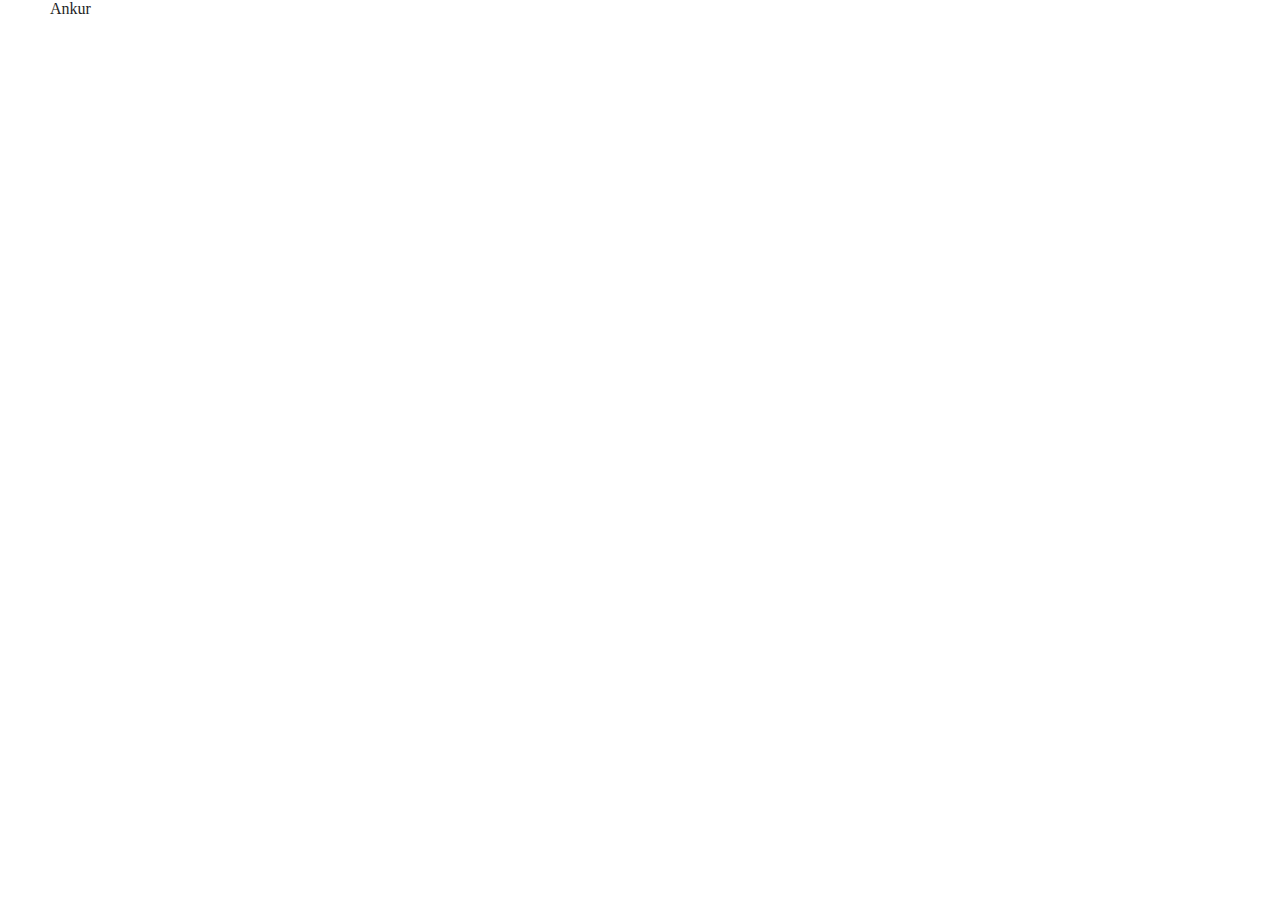
==== LoanHTML/index.html @ c1e1bb11 "index" ====
<!DOCTYPE html>
<html>
<head>
    <title>Home</title>
    <link href="css/style.css" rel="Stylesheet" type="text/css" />
</head>
<body>

    <nav class="fullContainer header"> <!-- full width -->
     <div class="container"> <!-- container width -->
        <div class="wrapper"> <!-- full width -->
Ankur
        </div>
     </div>   
    </nav>

</body>
</html>
---- LoanHTML/css/style.css ----
html,body{margin:0px;padding:0px; font-size: 16px; font-family: 'verdana';color:#1f1f1f;}

.fullContainer{width: 100%;float: left;}
.container{width: 100%; max-width: 1180px; margin: 0px auto;}
.container .wrapper{width: 100%;float: left;}
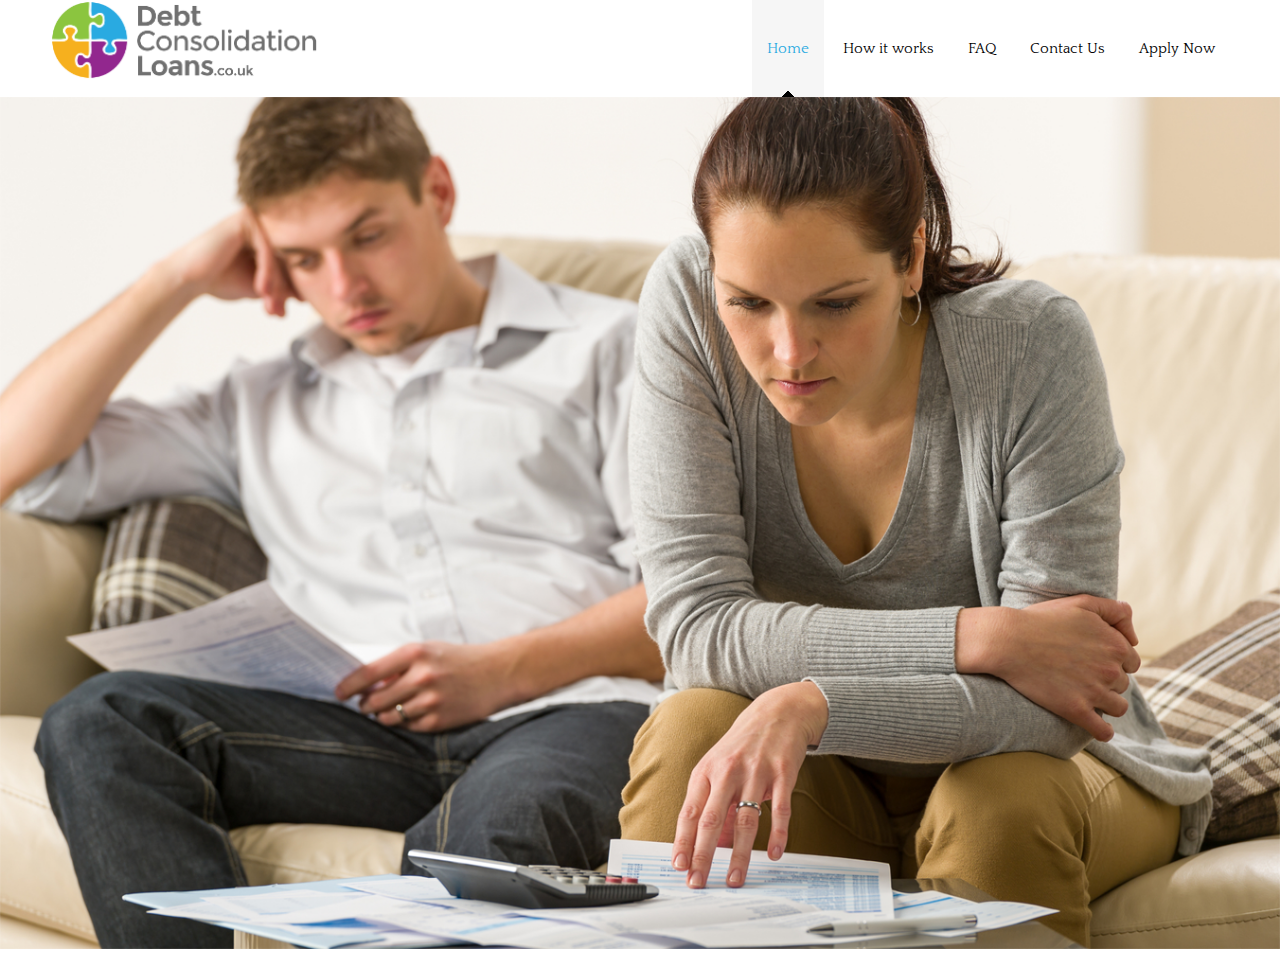
==== commit 3490cf0f: "nav" ====
--- a/LoanHTML/index.html
+++ b/LoanHTML/index.html
@@ -2,17 +2,42 @@
 <html>
 <head>
     <title>Home</title>
+    <link href="https://fonts.googleapis.com/css2?family=Quattrocento:wght@400;700&display=swap" rel="stylesheet">
     <link href="css/style.css" rel="Stylesheet" type="text/css" />
 </head>
 <body>
 
-    <nav class="fullContainer header"> <!-- full width -->
-     <div class="container"> <!-- container width -->
-        <div class="wrapper"> <!-- full width -->
-Ankur
+<nav class="fullContainer header"> <!-- full width -->
+    <div class="container"> <!-- container width -->
+    <div class="wrapper"> <!-- full width -->
+
+        <div class="logo">
+            <a href="#"><img src="images/logo.png" /></a>
         </div>
-     </div>   
-    </nav>
+        
+        <div class="navbox">
+            <ul>
+                <li><a href="#" class="selected">Home</a></li>
+                <li><a href="#">How it works</a></li>
+                <li><a href="#">FAQ</a></li>
+                <li><a href="#">Contact Us</a></li>
+                <li><a href="#">Apply Now</a></li>
+            </ul>
+        </div>
+
+    </div>
+    </div>   
+</nav><!-- header/nav box -->
+
+<section class="fullContainer banner"> <!-- full width -->
+    <div class="container"> <!-- container width -->
+    <div class="wrapper"> <!-- full width -->
+
+        <img src="images/banner.png" />
+
+    </div>
+    </div>   
+</section>
 
 </body>
 </html>--- a/LoanHTML/css/style.css
+++ b/LoanHTML/css/style.css
@@ -1,5 +1,23 @@
-html,body{margin:0px;padding:0px; font-size: 16px; font-family: 'verdana';color:#1f1f1f;}
+html,body{margin:0px;padding:0px; font-size: 15px; font-family: 'Quattrocento', serif; font-weight: 400; color:#1f1f1f;}
+img{max-width: 100%;}
+*{box-sizing: border-box;}
 
 .fullContainer{width: 100%;float: left;}
 .container{width: 100%; max-width: 1180px; margin: 0px auto;}
-.container .wrapper{width: 100%;float: left;}+.container .wrapper{width: 100%;float: left;}
+
+/* header section */
+.header .logo{width: 50%;float: left;}
+.header .logo a{display: inline-block;}
+.header .logo img{max-height: 80px;}
+
+.header .navbox{width: 50%;float: left;}
+.header .navbox ul{margin:0px;padding: 0px; list-style-type: none;float: right;}
+.header .navbox ul li{display: inline-block;}
+.header .navbox ul li a{text-decoration: none;color:#000; display: inline-block;padding:40px 15px;}
+.header .navbox ul li a:hover,
+.header .navbox ul li a.selected{color:#29aae1; background: #f6f6f6 url('../images/nav-icon.png') bottom center no-repeat;}
+
+/* banner section */
+.banner .container{max-width: 100%;}
+.banner img{width: 100%;}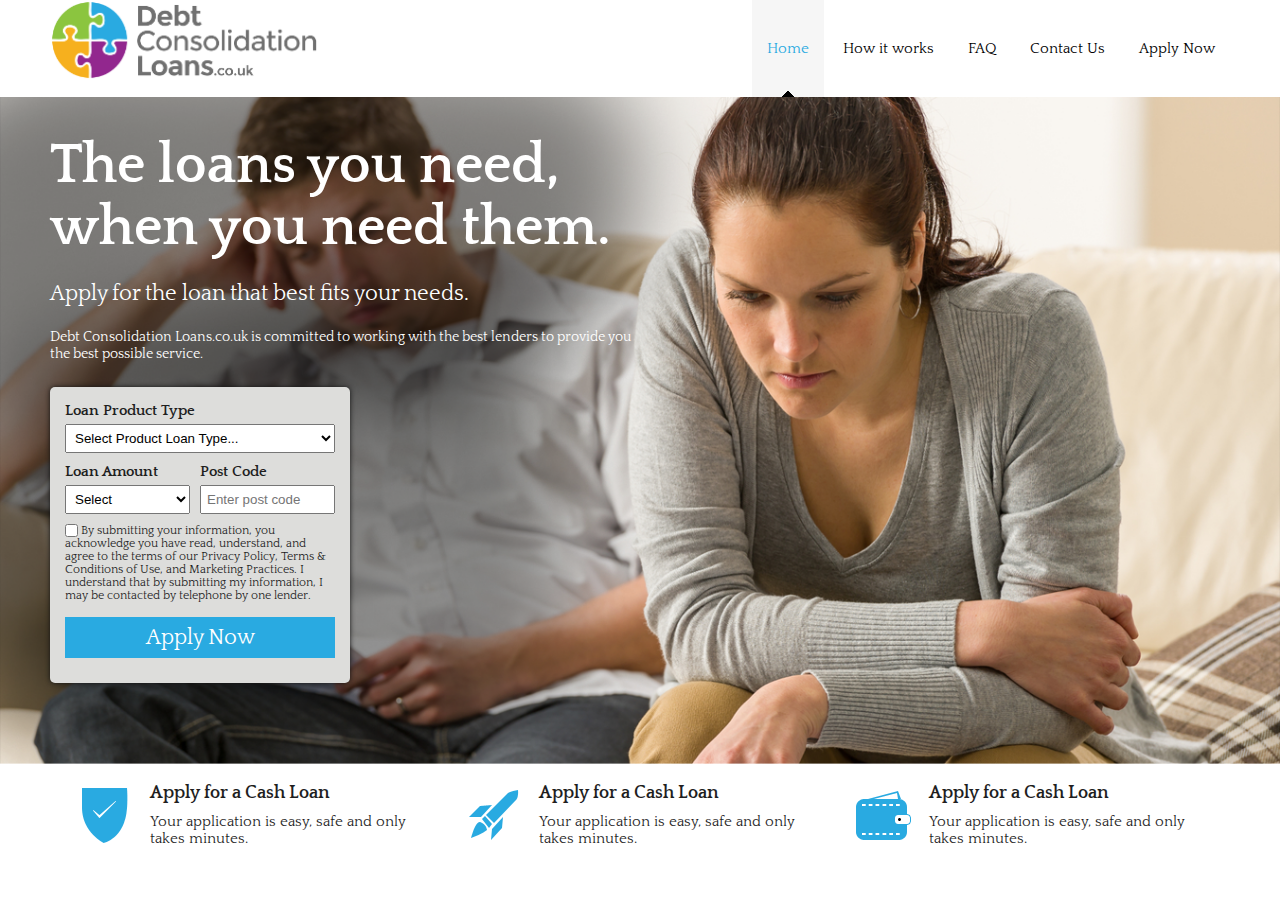
==== commit 3c410ed1: "updated" ====
--- a/LoanHTML/index.html
+++ b/LoanHTML/index.html
@@ -1,6 +1,9 @@
 <!DOCTYPE html>
 <html>
 <head>
+    <meta charset="UTF-8">
+    <meta name="viewport" content="width=device-width, initial-scale=1.0, maximum-scale=1.0">
+
     <title>Home</title>
     <link href="https://fonts.googleapis.com/css2?family=Quattrocento:wght@400;700&display=swap" rel="stylesheet">
     <link href="css/style.css" rel="Stylesheet" type="text/css" />
@@ -29,15 +32,80 @@
     </div>   
 </nav><!-- header/nav box -->
 
-<section class="fullContainer banner"> <!-- full width -->
+<section class="fullContainer banner">
     <div class="container"> <!-- container width -->
     <div class="wrapper"> <!-- full width -->
+        <img src="images/banner.png" />
+        <div class="absoluteBox">
+            <div class="bannerTitle">
+                <h1>The loans you need, when you need them.</h1>
+                <p>Apply for the loan that best fits your needs.</p>
+                <span>Debt Consolidation Loans.co.uk is committed to working with the best lenders to provide you the best possible service.</span>
+            </div><!-- banner title -->
 
-        <img src="images/banner.png" />
-
+            <div class="formWrapper">
+                <div class="formBox">
+                    <div class="formRow">
+                        <label>Loan Product Type</label>
+                        <select><option>Select Product Loan Type...</option></select>
+                    </div>
+                    <div class="halfBoxes">
+                        <div class="formRow">
+                            <label>Loan Amount</label>
+                            <select><option>Select</option></select>
+                        </div>
+                        <div class="formRow">
+                            <label>Post Code</label>
+                            <input type="text" placeholder="Enter post code" />
+                        </div>
+                    </div>
+                    <div class="formRow acknowledge">
+                        <label><input type="checkbox" /> By submitting your information, you acknowledge you have read, understand, and agree to the terms of our Privacy Policy, Terms & Conditions of Use, and Marketing Practices. I understand that by submitting my information, I may be contacted by telephone by one lender. </label>
+                    </div>
+                    <div class="formRow">
+                        <input type="button" class="blueBtn" value="Apply Now" />
+                    </div>
+                </div><!-- form box -->
+            </div><!-- form wrapper -->
+        </div>
     </div>
     </div>   
 </section>
 
+<section class="fullContainer classification">
+    <div class="container"> <!-- container width -->
+        <div class="wrapper"> <!-- full width -->
+            <div class="column3">
+                <div class="leftBox">
+                    <img src="images/icon1.png" />
+                </div>
+                <div class="rightBox">
+                    <h3>Apply for a Cash Loan</h3>
+                    <p>Your application is easy, safe and only takes minutes.</p>
+                </div>
+            </div><!-- column3 -->
+
+            <div class="column3">
+                <div class="leftBox">
+                    <img src="images/icon2.png" />
+                </div>
+                <div class="rightBox">
+                    <h3>Apply for a Cash Loan</h3>
+                    <p>Your application is easy, safe and only takes minutes.</p>
+                </div>
+            </div><!-- column3 -->
+
+            <div class="column3">
+                <div class="leftBox">
+                    <img src="images/icon3.png" />
+                </div>
+                <div class="rightBox">
+                    <h3>Apply for a Cash Loan</h3>
+                    <p>Your application is easy, safe and only takes minutes.</p>
+                </div>
+            </div><!-- column3 -->
+        </div>
+    </div>
+</section>
 </body>
 </html>--- a/LoanHTML/css/style.css
+++ b/LoanHTML/css/style.css
@@ -20,4 +20,35 @@
 
 /* banner section */
 .banner .container{max-width: 100%;}
-.banner img{width: 100%;}+.banner .wrapper{position: relative;}
+.banner img{width: 100%;}
+
+.absoluteBox{width: 100%;max-width: 100%;position: absolute;left:0px;right:0px;top:0px;max-width: 1180px; margin: 0px auto;}
+
+.bannerTitle{color: #fff;width: 100%;max-width: 600px;margin-bottom: 25px;}
+.bannerTitle h1{font-size: 56px;margin-bottom: 0px;}
+.bannerTitle p{font-size: 22px;}
+.bannerTitle span{font-size: 14px;}
+
+.formWrapper{width: 100%;max-width: 300px;}
+.formBox{width: 100%;float: left;background: #dddddb;padding: 15px;border-radius: 5px;box-shadow: 0px 0px 5px #151515;}
+.formBox .formRow{width: 100%;float: left;margin:0px 0px 10px 0px;}
+.formBox .formRow label{display: block;font-weight: 600;margin:0px 0px 5px 0px;}
+.formBox .formRow select,
+.formBox .formRow input[type='text']{width: 100%;padding:5px;}
+
+.formBox .acknowledge label{font-weight: normal;font-size: 12px;}
+.formBox .acknowledge input{margin: 0px;vertical-align: middle;}
+
+.blueBtn{background: #29aae1;width: 100%;color: #fff;border: 0px;padding: 8px 0px;font-size: 22px;font-family: 'Quattrocento', serif;cursor: pointer;}
+.blueBtn:hover{background: #0188c2;}
+
+.halfBoxes{width: 100%;float: left;}
+.halfBoxes .formRow{width: 50%;}
+.halfBoxes .formRow:first-child{padding-right: 10px;;}
+
+.classification .column3{width: 33%;float: left;display: flex;padding:15px 10px;}
+.classification .column3 .leftBox{width: 90px;float: left;display: flex;justify-content: center;align-items: center;}
+.classification .column3 .rightBox{width: calc(100% - 90px);float: left;}
+.classification .column3 .rightBox h3{margin-top: 0px;margin-bottom: 10px;}
+.classification .column3 .rightBox p{margin: 0px;}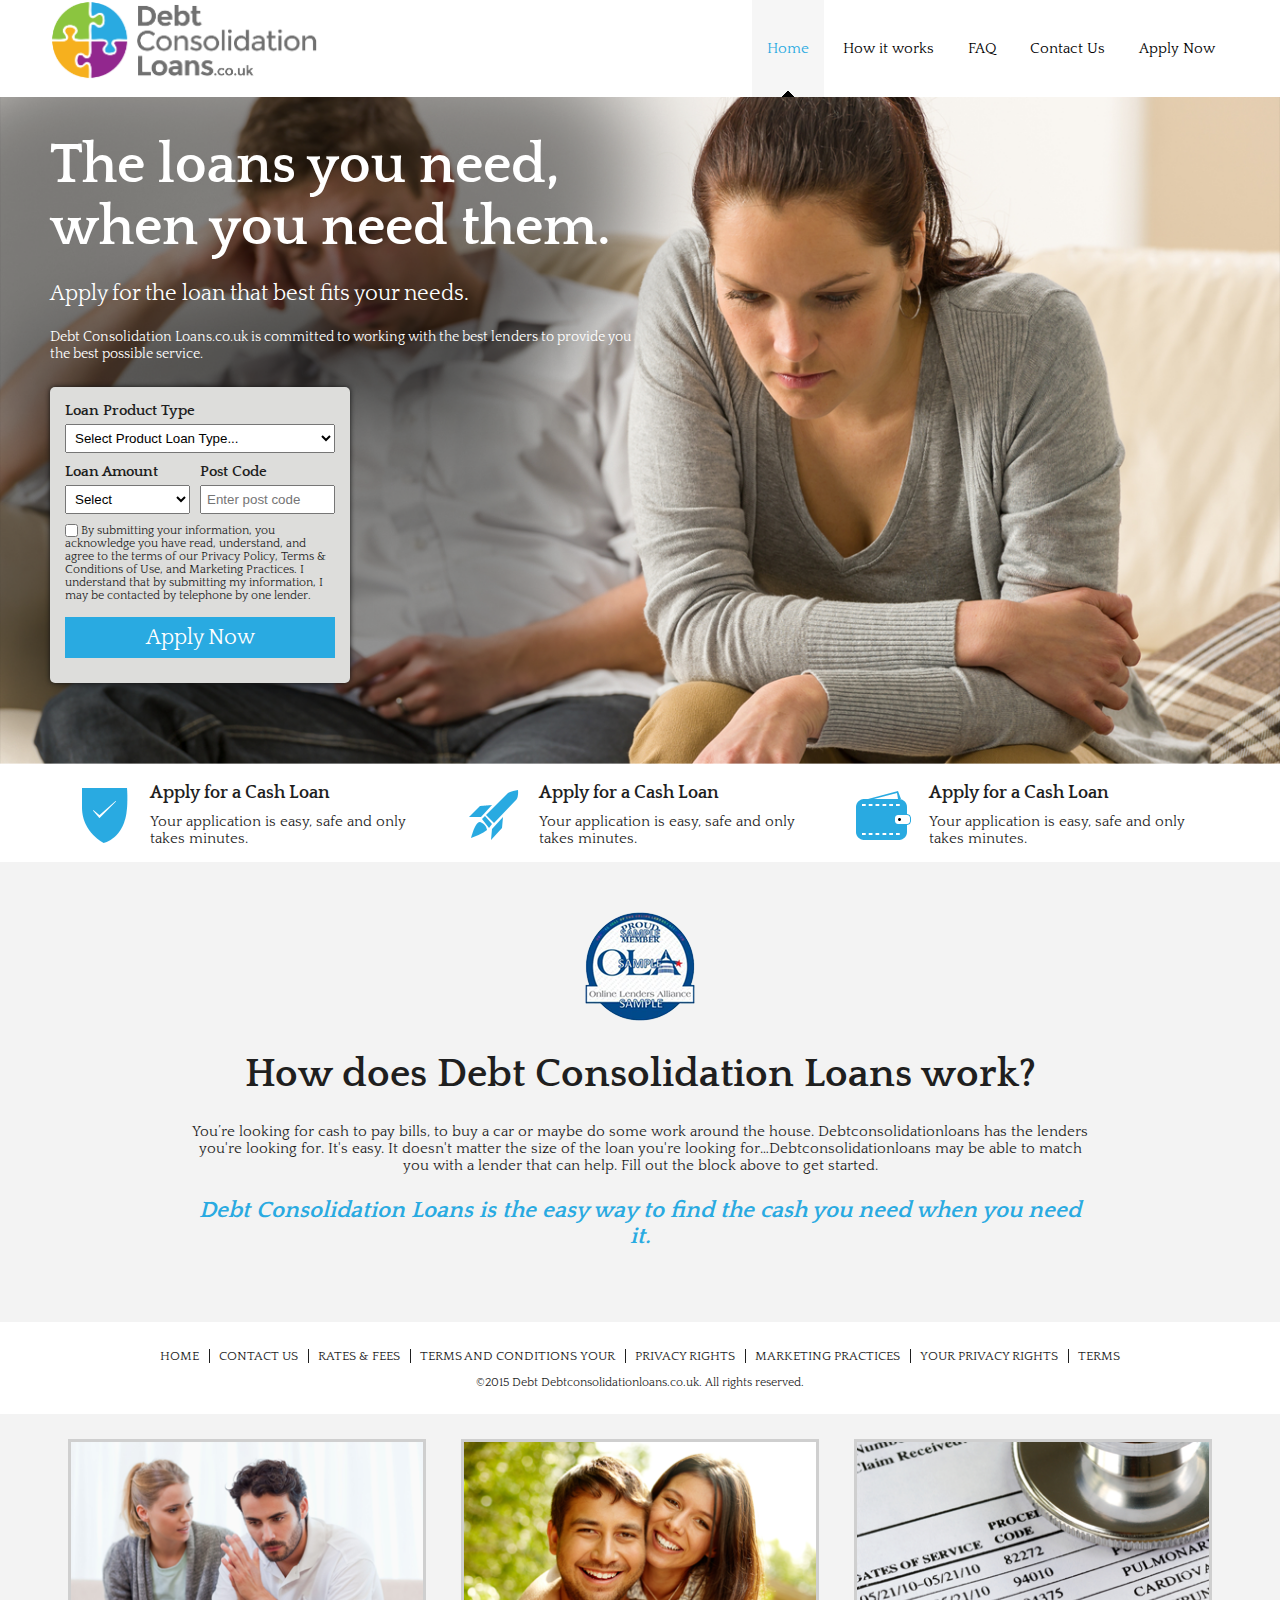
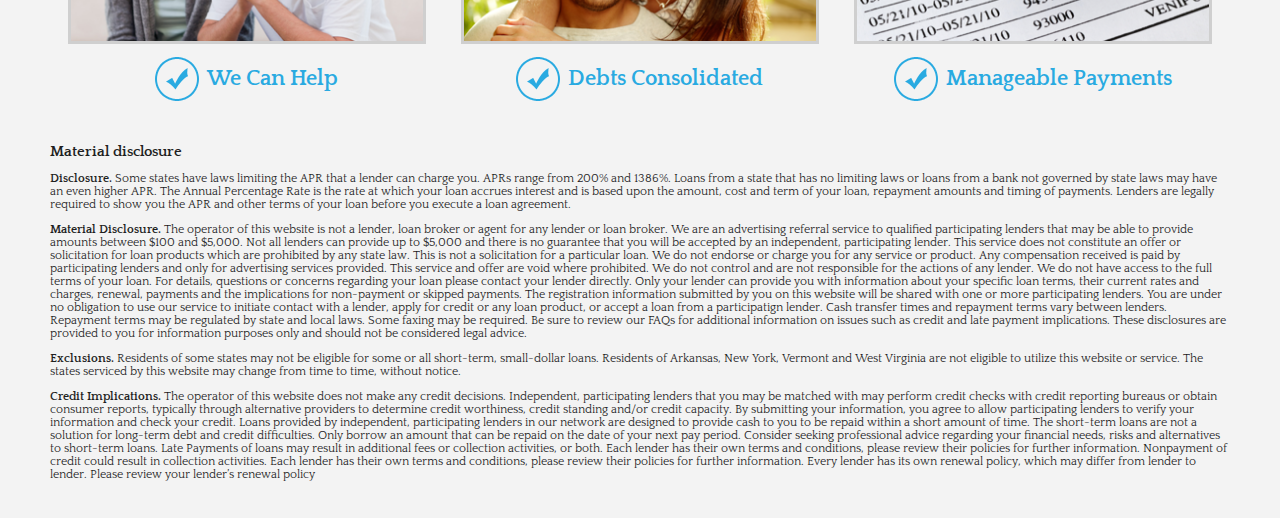
==== commit 63abd309: "update home page" ====
--- a/LoanHTML/index.html
+++ b/LoanHTML/index.html
@@ -107,5 +107,79 @@
         </div>
     </div>
 </section>
+
+
+<section class="fullContainer grayLogo">
+    <div class="container"> <!-- container width -->
+        <div class="wrapper"> <!-- full width -->
+            <img src="images/olaLogo.png" />
+            <h1>How does Debt Consolidation Loans work?</h1>
+            <p>You’re looking for cash to pay bills, to buy a car or maybe do some work around the house. Debtconsolidationloans has the lenders you're looking for. It's easy. It doesn't matter the size of the loan you're looking for…Debtconsolidationloans  may be able to match you with a lender that can help. Fill out the block above to get started.</p>
+            <h3>Debt Consolidation Loans is the easy way to find the cash you need when you need it.</h3>
+        </div>
+    </div>
+</section>
+
+<section class="fullContainer footer">
+    <div class="container"> <!-- container width -->
+        <div class="wrapper"> <!-- full width -->
+            <ul>
+                <li><a href="#">Home</a></li>
+                <li><a href="#">Contact us</a></li>
+                <li><a href="#">Rates & fees</a></li>
+                <li><a href="#">Terms and conditions Your</a></li>
+                <li><a href="#">privacy rights</a></li>
+                <li><a href="#">Marketing practices</a></li>
+                <li><a href="#">Your Privacy Rights</a></li>
+                <li><a href="#">Terms</a></li>
+            </ul>
+            <p>&copy;2015 Debt Debtconsolidationloans.co.uk.  All rights reserved.</p>
+        </div>
+    </div>
+</section>
+
+
+<section class="fullContainer grayFooter">
+    <div class="container"> <!-- container width -->
+        <div class="wrapper"> <!-- full width -->
+            <div class="topBox">
+                <div class="column4">
+                    <div class="imageBox">
+                        <img src="images/footerImg1.png" />
+                    </div>
+                    <div class="textBox">
+                        <span>We Can Help</span>
+                    </div>
+                </div><!-- column 4 -->
+
+                <div class="column4">
+                    <div class="imageBox">
+                        <img src="images/footerImg2.png" />
+                    </div>
+                    <div class="textBox">
+                        <span>Debts Consolidated</span>
+                    </div>
+                </div><!-- column 4 -->
+
+                <div class="column4">
+                    <div class="imageBox">
+                        <img src="images/footerImg3.png" />
+                    </div>
+                    <div class="textBox">
+                        <span>Manageable Payments</span>
+                    </div>
+                </div><!-- column 4 -->
+            </div><!-- top box -->
+            <div class="bottomBox">
+                <h4>Material disclosure</h4>
+                <p><strong>Disclosure.</strong> Some states have laws limiting the APR that a lender can charge you. APRs range from 200% and 1386%. Loans from a state that has no limiting laws or loans from a bank not governed by state laws may have an even higher APR. The Annual Percentage Rate is the rate at which your loan accrues interest and is based upon the amount, cost and term of your loan, repayment amounts and timing of payments. Lenders are legally required to show you the APR and other terms of your loan before you execute a loan agreement.</p>
+                <p><strong>Material Disclosure.</strong> The operator of this website is not a lender, loan broker or agent for any lender or loan broker. We are an advertising referral service to qualified participating lenders that may be able to provide amounts between $100 and $5,000. Not all lenders can provide up to $5,000 and there is no guarantee that you will be accepted by an independent, participating lender. This service does not constitute an offer or solicitation for loan products which are prohibited by any state law. This is not a solicitation for a particular loan. We do not endorse or charge you for any service or product. Any compensation received is paid by participating lenders and only for advertising services provided. This service and offer are void where prohibited. We do not control and are not responsible for the actions of any lender. We do not have access to the full terms of your loan. For details, questions or concerns regarding your loan please contact your lender directly. Only your lender can provide you with information about your specific loan terms, their current rates and charges, renewal, payments and the implications for non-payment or skipped payments. The registration information submitted by you on this website will be shared with one or more participating lenders. You are under no obligation to use our service to initiate contact with a lender, apply for credit or any loan product, or accept a loan from a participatign lender. Cash transfer times and repayment terms vary between lenders. Repayment terms may be regulated by state and local laws. Some faxing may be required. Be sure to review our FAQs for additional information on issues such as credit and late payment implications. These disclosures are provided to you for information purposes only and should not be considered legal advice.</p>
+                <p><strong>Exclusions.</strong> Residents of some states may not be eligible for some or all short-term, small-dollar loans. Residents of Arkansas, New York, Vermont and West Virginia are not eligible to utilize this website or service. The states serviced by this website may change from time to time, without notice.</p>
+                <p><strong>Credit Implications.</strong> The operator of this website does not make any credit decisions. Independent, participating lenders that you may be matched with may perform credit checks with credit reporting bureaus or obtain consumer reports, typically through alternative providers to determine credit worthiness, credit standing and/or credit capacity. By submitting your information, you agree to allow participating lenders to verify your information and check your credit. Loans provided by independent, participating lenders in our network are designed to provide cash to you to be repaid within a short amount of time. The short-term loans are not a solution for long-term debt and credit difficulties. Only borrow an amount that can be repaid on the date of your next pay period. Consider seeking professional advice regarding your financial needs, risks and alternatives to short-term loans. Late Payments of loans may result in additional fees or collection activities, or both. Each lender has their own terms and conditions, please review their policies for further information. Nonpayment of credit could result in collection activities. Each lender has their own terms and conditions, please review their policies for further information. Every lender has its own renewal policy, which may differ from lender to lender. Please review your lender’s renewal policy</p>
+            </div>
+        </div>
+    </div>
+</section>
+
 </body>
 </html>--- a/LoanHTML/css/style.css
+++ b/LoanHTML/css/style.css
@@ -51,4 +51,33 @@
 .classification .column3 .leftBox{width: 90px;float: left;display: flex;justify-content: center;align-items: center;}
 .classification .column3 .rightBox{width: calc(100% - 90px);float: left;}
 .classification .column3 .rightBox h3{margin-top: 0px;margin-bottom: 10px;}
-.classification .column3 .rightBox p{margin: 0px;}+.classification .column3 .rightBox p{margin: 0px;}
+
+/* grayLogo */
+.grayLogo{background: #f3f3f3;text-align: center;padding:50px 0px;}
+.grayLogo .container{max-width: 900px;}
+.grayLogo h1{font-size: 40px;}
+.grayLogo h3{font-size: 23px;color:#29aae1;font-style: italic;}
+
+/* footer */
+.footer{text-align: center;color:#1f1f1f;padding: 25px 0px;}
+.footer ul{margin: 0px;padding: 0px;list-style-type: none;}
+.footer ul li{display: inline-block;border-right: 1px solid #1f1f1f;padding-right: 10px;margin-right: 5px;}
+.footer ul li:last-child{border: 0px;padding: 0px;margin: 0px;}
+.footer ul li a{display: block;text-decoration: none; text-transform: uppercase;font-size:13px;color:#1f1f1f;}
+.footer ul li a:hover{ text-decoration: underline;}
+.footer p{font-size: 12px;margin-bottom: 0px;;}
+
+
+/* grayFooter */
+.grayFooter{background: #f3f3f3;padding: 25px 0px;}
+.grayFooter .topBox {width: 100%;float: left;}
+.grayFooter .topBox .column4{width: 33.33%;float: left;padding:0px 1.5%;}
+.grayFooter .topBox .imageBox{width: 100%;border:3px solid #cfcfcf;float: left;}
+.grayFooter .topBox .imageBox img{width: 100%;float: left;}
+.grayFooter .topBox .textBox{width: 100%;float: left;text-align: center;margin-top: 10px;}
+.grayFooter .topBox .textBox span{color:#29aae1;display: inline-block;padding: 12px 0px 12px 52px;font-size: 22px;background: url('../images/tickIcon.png') left center no-repeat;font-weight: 600;}
+
+.grayFooter .bottomBox{width: 100%;float: left;margin-top: 20px;}
+.grayFooter .bottomBox h4{margin-bottom: 5px;}
+.grayFooter .bottomBox p{font-size: 12px;}